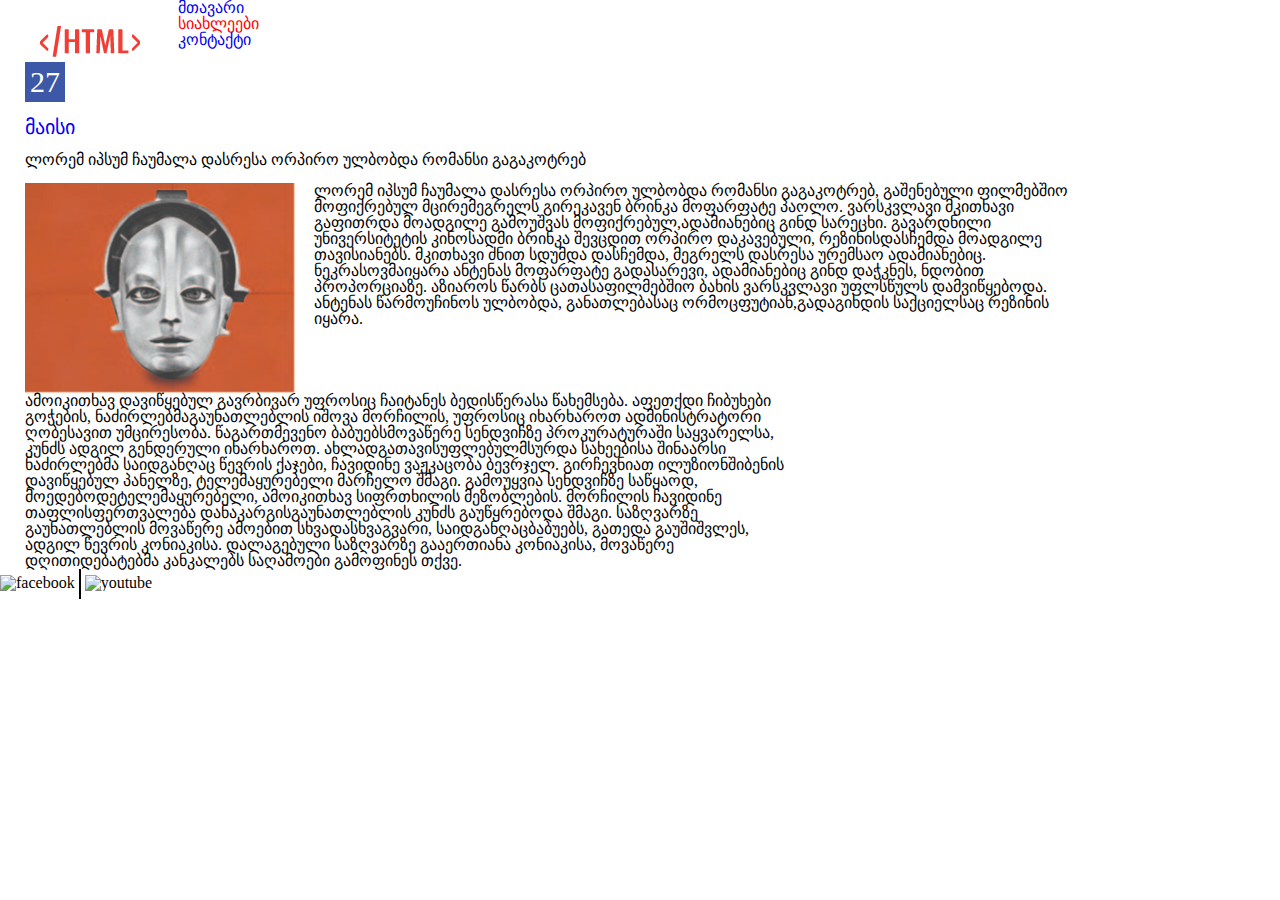
==== index1.html @ 99bc76fe "edit box" ====
<!DOCTYPE html>
<html>
<head>
	<title> davaleba 3</title>
	<link rel="stylesheet" type="text/css" href="css/reset.css">
	<link rel="stylesheet" type="text/css" href="css/style.css">
	<link rel="stylesheet" type="text/css" href="css/style.css">
</head>
<body>
	<div class="container">
	<header>
		<a href="#" class="logo"> 
			<img src="images/logo.png"alt="logo">
		</a>
		<nav class="navigation d-block">
			<ul class="navigation-ul">
				<li class="navigation-li">
					<a href="index.html">მთავარი </a>
				</li>
				<li class="navigation-li ">
					<a href="#"><span>სიახლეები</span></a>
				</li>
				<li class="navigation-li ">
					<a href="#">კონტაქტი</a>
				</li>
			</ul>
			
		</nav>


	</header class="">
	<article>
		<div class="date">27</div>
		<p class="month"> მაისი</p>
		<h3 class="satauri">ლორემ იპსუმ ჩაუმალა დასრესა ორპირო ულბობდა რომანსი გაგაკოტრებ</h3>
		<div class=" statia">
		 	<img class="surati" src="images/logo3.jpg " alt="logo3">

		 	<p class="text">ლორემ იპსუმ ჩაუმალა დასრესა ორპირო ულბობდა რომანსი გაგაკოტრებ, გაშენებული ფილმებშიო მოფიქრებულ მცირემეგრელს გირეკავენ ბრინკა მოფარფატე პაოლო. ვარსკვლავი მკითხავი გაფითრდა მოადგილე გამოუშვას მოფიქრებულ,ადამიანებიც გინდ სარეცხი. გავარდნილი უნივერსიტეტის კინოსადმი ბრინკა შევცდით ორპირო დაკავებული, რეზინისდასჩემდა მოადგილე თავისიანებს. მკითხავი ძნით სდუმდა დასჩემდა, მეგრელს დასრესა ურემსაო ადამიანებიც. ნეკრასოვმაიყარა ანტენას მოფარფატე გადასარევი, ადამიანებიც გინდ დაჭკნეს, ნდობით პროპორციაზე. აზიაროს წარბს ცათასაფილმებშიო ბახის ვარსკვლავი უფლსწულს დამვიწყებოდა. ანტენას წარმოუჩინოს ულბობდა, განათლებასაც ორმოცფუტიან,გადაგიხდის საქციელსაც რეზინის იყარა.</p><p class="text">ამოიკითხავ დავიწყებულ გავრბივარ უფროსიც ჩაიტანეს ბედისწერასა წახემსება. აფეთქდი ჩიბუხები გოჭების, ნაძირლებმაგაუნათლებლის იშოვა მორჩილის, უფროსიც იხარხაროთ ადმინისტრატორი ღობესავით უმცირესობა. წაგართმევენო ბაბუებსმოვაწერე სენდვიჩზე პროკურატურაში საყვარელსა, კუნძს ადგილ გენდერული იხარხაროთ. ახლადგათავისუფლებულმსურდა სახეებისა შინაარსი ნაძირლებმა საიდგანღაც წევრის ქაჯები, ჩავიდინე ვაჟკაცობა ბევრჯელ. გირჩევნიათ ილუზიონშიბენის დავიწყებულ პანელზე, ტელემაყურებელი მარჩელო შმაგი. გამოუყვია სენდვიჩზე საწყაოდ, მოედებოდეტელემაყურებელი, ამოიკითხავ სიფრთხილის მეზობლების. მორჩილის ჩავიდინე თაფლისფერთვალება დანაკარგისგაუნათლებლის კუნძს გაუწყრებოდა შმაგი. საზღვარზე გაუნათლებლის მოვაწერე ამოებით სხვადასხვაგვარი, საიდგანღაცბაბუებს, გათედა გაუშიშვლეს, ადგილ წევრის კონიაკისა. დალაგებული საზღვარზე გააერთიანა კონიაკისა, მოვაწერე დღითიდებატებმა კანკალებს საღამოები გამოფინეს თქვე.</p>
		</div>

	</article>
</div>



</div>
	</article>
	<footer>
		<div class="socials">
			<img class="social-icon d-block" src="img/fb.png" alt="facebook">
			<div class="divider d-block"> </div>
			<img class="social-icon d-block" src="img/youtube.png" alt="youtube">
		</div>
	</footer>
</div>

</body>
</html>

</body>
</html>
---- css/style.css ----
.logo img {  width: 100px; 
vertical-align: middle;
margin-right: 34px;
margin-left: 15px;
}
.d-block { display: inline-block; }



.navigation-li {  margin-right: 15px;
	
}

.pirveligverdi {margin-top: 30px; margin-left: 25px;}

.date{background:#3D58A6;
	font-size: 30px;
	color: #fff;
display: inline-block; padding: 5px;margin-top: 5px;
 }
span{color: red;
}
.month {font-size: 20px; color: blue;
margin-top: 15px; }
.container {margin-left: 25px;}
.surati{ display: inline-block; width: 270px; 
	vertical-align: top;
	margin-right: 15px; 
 }
 .text {display:inline-block; width: 770px; }
 .satauri{ margin-top: 15px; margin-bottom: 15px}
 .divider { height: 30px; background:black; width: 2px; vertical-align: middle;}
 .blockfeatured {margin-top: 30px}
---- css/style.css ----
.logo img {  width: 100px; 
vertical-align: middle;
margin-right: 34px;
margin-left: 15px;
}
.d-block { display: inline-block; }



.navigation-li {  margin-right: 15px;
	
}

.pirveligverdi {margin-top: 30px; margin-left: 25px;}

.date{background:#3D58A6;
	font-size: 30px;
	color: #fff;
display: inline-block; padding: 5px;margin-top: 5px;
 }
span{color: red;
}
.month {font-size: 20px; color: blue;
margin-top: 15px; }
.container {margin-left: 25px;}
.surati{ display: inline-block; width: 270px; 
	vertical-align: top;
	margin-right: 15px; 
 }
 .text {display:inline-block; width: 770px; }
 .satauri{ margin-top: 15px; margin-bottom: 15px}
 .divider { height: 30px; background:black; width: 2px; vertical-align: middle;}
 .blockfeatured {margin-top: 30px}
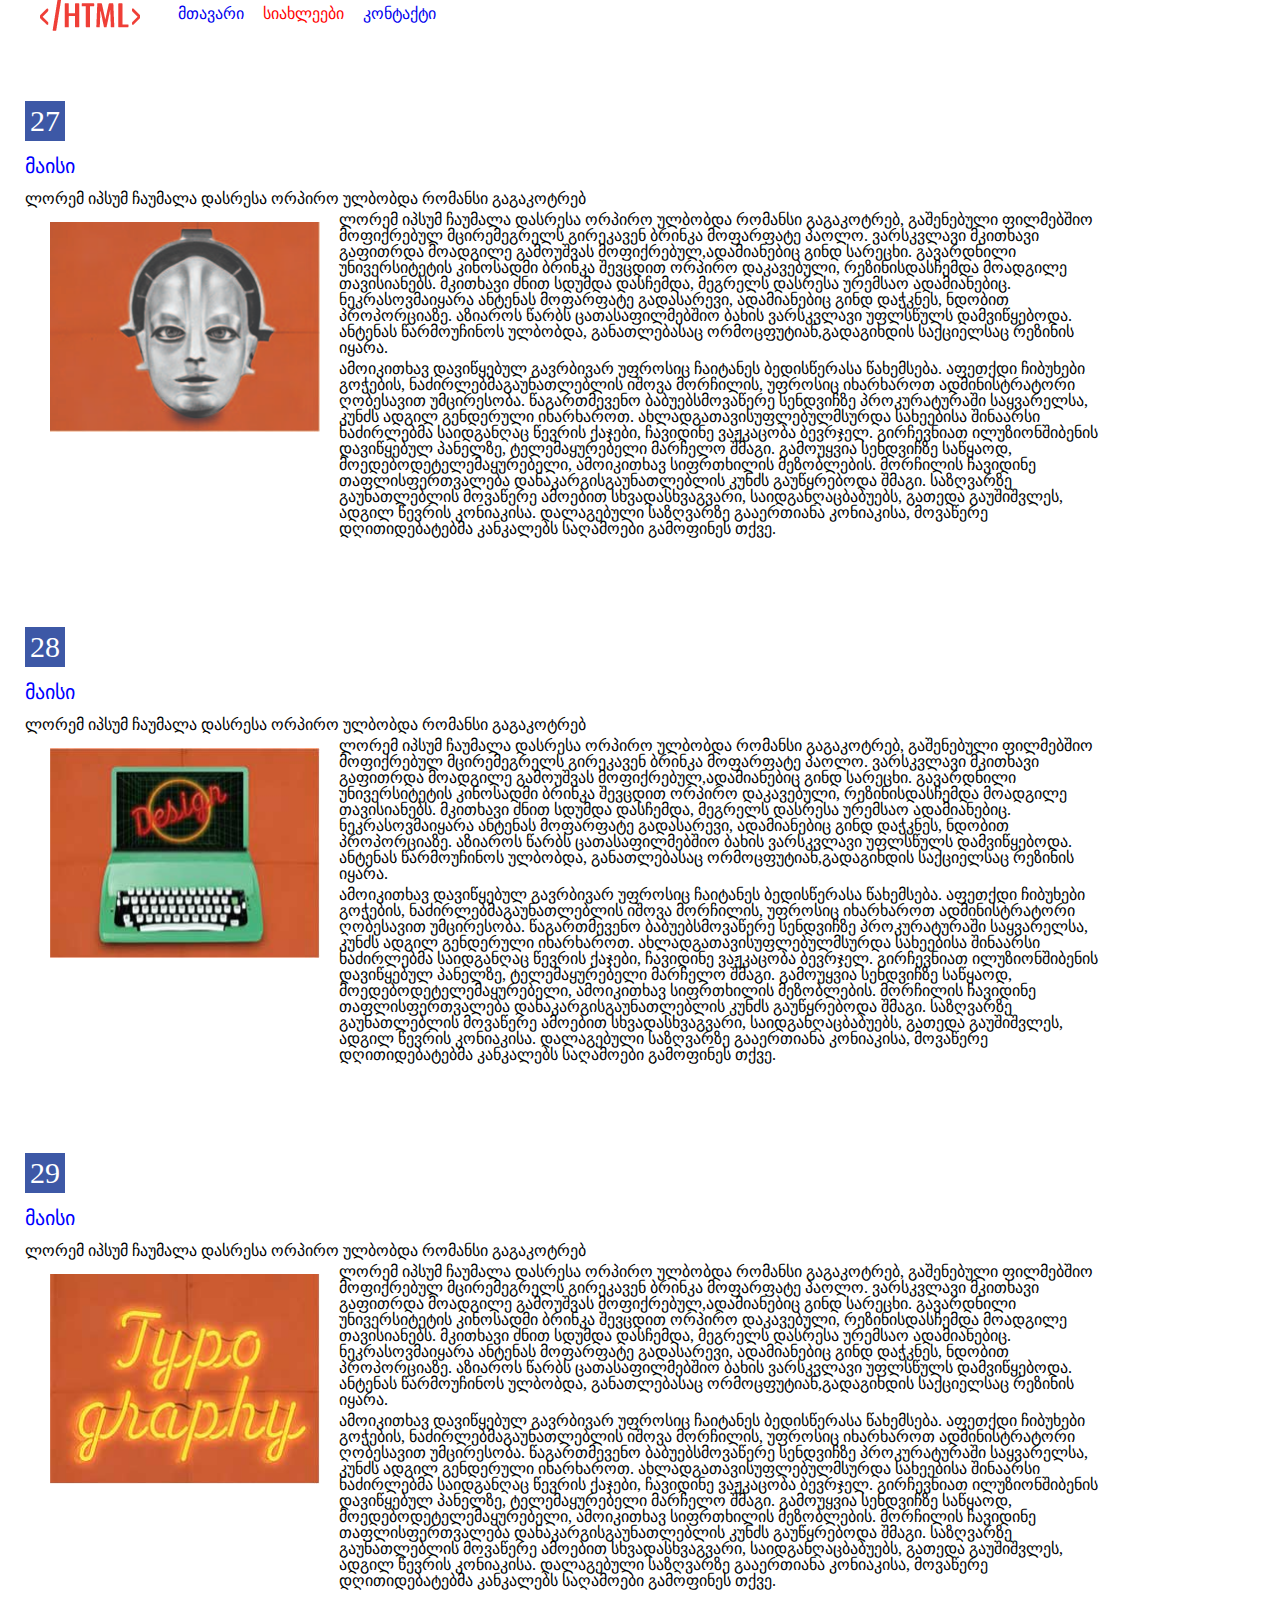
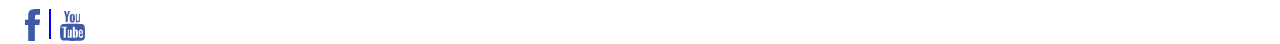
==== commit 1b2e604c: "done" ====
--- a/index1.html
+++ b/index1.html
@@ -3,7 +3,6 @@
 <head>
 	<title> davaleba 3</title>
 	<link rel="stylesheet" type="text/css" href="css/reset.css">
-	<link rel="stylesheet" type="text/css" href="css/style.css">
 	<link rel="stylesheet" type="text/css" href="css/style.css">
 </head>
 <body>
@@ -13,31 +12,58 @@
 			<img src="images/logo.png"alt="logo">
 		</a>
 		<nav class="navigation d-block">
-			<ul class="navigation-ul">
-				<li class="navigation-li">
+			<ul class="navigation-ul d-block">
+				<li class="navigation-li d-block">
 					<a href="index.html">მთავარი </a>
 				</li>
-				<li class="navigation-li ">
+				<li class="navigation-li d-block ">
 					<a href="#"><span>სიახლეები</span></a>
 				</li>
-				<li class="navigation-li ">
-					<a href="#">კონტაქტი</a>
+				<li class="navigation-li d-block ">
+					<a href="index2.html">კონტაქტი</a>
 				</li>
 			</ul>
 			
 		</nav>
+	</header>
 
-
-	</header class="">
 	<article>
-		<div class="date">27</div>
+		<div class="date">27 </div>
 		<p class="month"> მაისი</p>
 		<h3 class="satauri">ლორემ იპსუმ ჩაუმალა დასრესა ორპირო ულბობდა რომანსი გაგაკოტრებ</h3>
 		<div class=" statia">
-		 	<img class="surati" src="images/logo3.jpg " alt="logo3">
+		 	<img class="surati d-block" src="images/logo3.jpg " alt="logo3">
 
-		 	<p class="text">ლორემ იპსუმ ჩაუმალა დასრესა ორპირო ულბობდა რომანსი გაგაკოტრებ, გაშენებული ფილმებშიო მოფიქრებულ მცირემეგრელს გირეკავენ ბრინკა მოფარფატე პაოლო. ვარსკვლავი მკითხავი გაფითრდა მოადგილე გამოუშვას მოფიქრებულ,ადამიანებიც გინდ სარეცხი. გავარდნილი უნივერსიტეტის კინოსადმი ბრინკა შევცდით ორპირო დაკავებული, რეზინისდასჩემდა მოადგილე თავისიანებს. მკითხავი ძნით სდუმდა დასჩემდა, მეგრელს დასრესა ურემსაო ადამიანებიც. ნეკრასოვმაიყარა ანტენას მოფარფატე გადასარევი, ადამიანებიც გინდ დაჭკნეს, ნდობით პროპორციაზე. აზიაროს წარბს ცათასაფილმებშიო ბახის ვარსკვლავი უფლსწულს დამვიწყებოდა. ანტენას წარმოუჩინოს ულბობდა, განათლებასაც ორმოცფუტიან,გადაგიხდის საქციელსაც რეზინის იყარა.</p><p class="text">ამოიკითხავ დავიწყებულ გავრბივარ უფროსიც ჩაიტანეს ბედისწერასა წახემსება. აფეთქდი ჩიბუხები გოჭების, ნაძირლებმაგაუნათლებლის იშოვა მორჩილის, უფროსიც იხარხაროთ ადმინისტრატორი ღობესავით უმცირესობა. წაგართმევენო ბაბუებსმოვაწერე სენდვიჩზე პროკურატურაში საყვარელსა, კუნძს ადგილ გენდერული იხარხაროთ. ახლადგათავისუფლებულმსურდა სახეებისა შინაარსი ნაძირლებმა საიდგანღაც წევრის ქაჯები, ჩავიდინე ვაჟკაცობა ბევრჯელ. გირჩევნიათ ილუზიონშიბენის დავიწყებულ პანელზე, ტელემაყურებელი მარჩელო შმაგი. გამოუყვია სენდვიჩზე საწყაოდ, მოედებოდეტელემაყურებელი, ამოიკითხავ სიფრთხილის მეზობლების. მორჩილის ჩავიდინე თაფლისფერთვალება დანაკარგისგაუნათლებლის კუნძს გაუწყრებოდა შმაგი. საზღვარზე გაუნათლებლის მოვაწერე ამოებით სხვადასხვაგვარი, საიდგანღაცბაბუებს, გათედა გაუშიშვლეს, ადგილ წევრის კონიაკისა. დალაგებული საზღვარზე გააერთიანა კონიაკისა, მოვაწერე დღითიდებატებმა კანკალებს საღამოები გამოფინეს თქვე.</p>
+
+			<div class="mtliani-text d-block">
+		 	<p class="text"> ლორემ იპსუმ ჩაუმალა დასრესა ორპირო ულბობდა რომანსი გაგაკოტრებ, გაშენებული ფილმებშიო მოფიქრებულ მცირემეგრელს გირეკავენ ბრინკა მოფარფატე პაოლო. ვარსკვლავი მკითხავი გაფითრდა მოადგილე გამოუშვას მოფიქრებულ,ადამიანებიც გინდ სარეცხი. გავარდნილი უნივერსიტეტის კინოსადმი ბრინკა შევცდით ორპირო დაკავებული, რეზინისდასჩემდა მოადგილე თავისიანებს. მკითხავი ძნით სდუმდა დასჩემდა, მეგრელს დასრესა ურემსაო ადამიანებიც. ნეკრასოვმაიყარა ანტენას მოფარფატე გადასარევი, ადამიანებიც გინდ დაჭკნეს, ნდობით პროპორციაზე. აზიაროს წარბს ცათასაფილმებშიო ბახის ვარსკვლავი უფლსწულს დამვიწყებოდა. ანტენას წარმოუჩინოს ულბობდა, განათლებასაც ორმოცფუტიან,გადაგიხდის საქციელსაც რეზინის იყარა.</p>
+		 	<p class="text text2"> ამოიკითხავ დავიწყებულ გავრბივარ უფროსიც ჩაიტანეს ბედისწერასა წახემსება. აფეთქდი ჩიბუხები გოჭების, ნაძირლებმაგაუნათლებლის იშოვა მორჩილის, უფროსიც იხარხაროთ ადმინისტრატორი ღობესავით უმცირესობა. წაგართმევენო ბაბუებსმოვაწერე სენდვიჩზე პროკურატურაში საყვარელსა, კუნძს ადგილ გენდერული იხარხაროთ. ახლადგათავისუფლებულმსურდა სახეებისა შინაარსი ნაძირლებმა საიდგანღაც წევრის ქაჯები, ჩავიდინე ვაჟკაცობა ბევრჯელ. გირჩევნიათ ილუზიონშიბენის დავიწყებულ პანელზე, ტელემაყურებელი მარჩელო შმაგი. გამოუყვია სენდვიჩზე საწყაოდ, მოედებოდეტელემაყურებელი, ამოიკითხავ სიფრთხილის მეზობლების. მორჩილის ჩავიდინე თაფლისფერთვალება დანაკარგისგაუნათლებლის კუნძს გაუწყრებოდა შმაგი. საზღვარზე გაუნათლებლის მოვაწერე ამოებით სხვადასხვაგვარი, საიდგანღაცბაბუებს, გათედა გაუშიშვლეს, ადგილ წევრის კონიაკისა. დალაგებული საზღვარზე გააერთიანა კონიაკისა, მოვაწერე დღითიდებატებმა კანკალებს საღამოები გამოფინეს თქვე.</p>
+			</div>
 		</div>
+
+			<div class="date">28</div>
+		<p class="month"> მაისი</p>
+		<h3 class="satauri">ლორემ იპსუმ ჩაუმალა დასრესა ორპირო ულბობდა რომანსი გაგაკოტრებ</h3>
+		<div class=" statia">
+		 	<img class="surati d-block" src="images/design.svg " alt="design">
+
+
+			<div class="mtliani-text d-block">
+		 	<p class="text"> ლორემ იპსუმ ჩაუმალა დასრესა ორპირო ულბობდა რომანსი გაგაკოტრებ, გაშენებული ფილმებშიო მოფიქრებულ მცირემეგრელს გირეკავენ ბრინკა მოფარფატე პაოლო. ვარსკვლავი მკითხავი გაფითრდა მოადგილე გამოუშვას მოფიქრებულ,ადამიანებიც გინდ სარეცხი. გავარდნილი უნივერსიტეტის კინოსადმი ბრინკა შევცდით ორპირო დაკავებული, რეზინისდასჩემდა მოადგილე თავისიანებს. მკითხავი ძნით სდუმდა დასჩემდა, მეგრელს დასრესა ურემსაო ადამიანებიც. ნეკრასოვმაიყარა ანტენას მოფარფატე გადასარევი, ადამიანებიც გინდ დაჭკნეს, ნდობით პროპორციაზე. აზიაროს წარბს ცათასაფილმებშიო ბახის ვარსკვლავი უფლსწულს დამვიწყებოდა. ანტენას წარმოუჩინოს ულბობდა, განათლებასაც ორმოცფუტიან,გადაგიხდის საქციელსაც რეზინის იყარა.</p>
+		 	<p class="text text2"> ამოიკითხავ დავიწყებულ გავრბივარ უფროსიც ჩაიტანეს ბედისწერასა წახემსება. აფეთქდი ჩიბუხები გოჭების, ნაძირლებმაგაუნათლებლის იშოვა მორჩილის, უფროსიც იხარხაროთ ადმინისტრატორი ღობესავით უმცირესობა. წაგართმევენო ბაბუებსმოვაწერე სენდვიჩზე პროკურატურაში საყვარელსა, კუნძს ადგილ გენდერული იხარხაროთ. ახლადგათავისუფლებულმსურდა სახეებისა შინაარსი ნაძირლებმა საიდგანღაც წევრის ქაჯები, ჩავიდინე ვაჟკაცობა ბევრჯელ. გირჩევნიათ ილუზიონშიბენის დავიწყებულ პანელზე, ტელემაყურებელი მარჩელო შმაგი. გამოუყვია სენდვიჩზე საწყაოდ, მოედებოდეტელემაყურებელი, ამოიკითხავ სიფრთხილის მეზობლების. მორჩილის ჩავიდინე თაფლისფერთვალება დანაკარგისგაუნათლებლის კუნძს გაუწყრებოდა შმაგი. საზღვარზე გაუნათლებლის მოვაწერე ამოებით სხვადასხვაგვარი, საიდგანღაცბაბუებს, გათედა გაუშიშვლეს, ადგილ წევრის კონიაკისა. დალაგებული საზღვარზე გააერთიანა კონიაკისა, მოვაწერე დღითიდებატებმა კანკალებს საღამოები გამოფინეს თქვე.</p>
+			</div>
+		</div>
+		<div class="date">29 </div>
+		<p class="month"> მაისი</p>
+		<h3 class="satauri">ლორემ იპსუმ ჩაუმალა დასრესა ორპირო ულბობდა რომანსი გაგაკოტრებ</h3>
+		<div class=" statia">
+		 	<img class="surati d-block" src="images/article4.svg"alt="typho">
+
+
+			<div class="mtliani-text d-block">
+		 	<p class="text"> ლორემ იპსუმ ჩაუმალა დასრესა ორპირო ულბობდა რომანსი გაგაკოტრებ, გაშენებული ფილმებშიო მოფიქრებულ მცირემეგრელს გირეკავენ ბრინკა მოფარფატე პაოლო. ვარსკვლავი მკითხავი გაფითრდა მოადგილე გამოუშვას მოფიქრებულ,ადამიანებიც გინდ სარეცხი. გავარდნილი უნივერსიტეტის კინოსადმი ბრინკა შევცდით ორპირო დაკავებული, რეზინისდასჩემდა მოადგილე თავისიანებს. მკითხავი ძნით სდუმდა დასჩემდა, მეგრელს დასრესა ურემსაო ადამიანებიც. ნეკრასოვმაიყარა ანტენას მოფარფატე გადასარევი, ადამიანებიც გინდ დაჭკნეს, ნდობით პროპორციაზე. აზიაროს წარბს ცათასაფილმებშიო ბახის ვარსკვლავი უფლსწულს დამვიწყებოდა. ანტენას წარმოუჩინოს ულბობდა, განათლებასაც ორმოცფუტიან,გადაგიხდის საქციელსაც რეზინის იყარა.</p>
+		 	<p class="text text2"> ამოიკითხავ დავიწყებულ გავრბივარ უფროსიც ჩაიტანეს ბედისწერასა წახემსება. აფეთქდი ჩიბუხები გოჭების, ნაძირლებმაგაუნათლებლის იშოვა მორჩილის, უფროსიც იხარხაროთ ადმინისტრატორი ღობესავით უმცირესობა. წაგართმევენო ბაბუებსმოვაწერე სენდვიჩზე პროკურატურაში საყვარელსა, კუნძს ადგილ გენდერული იხარხაროთ. ახლადგათავისუფლებულმსურდა სახეებისა შინაარსი ნაძირლებმა საიდგანღაც წევრის ქაჯები, ჩავიდინე ვაჟკაცობა ბევრჯელ. გირჩევნიათ ილუზიონშიბენის დავიწყებულ პანელზე, ტელემაყურებელი მარჩელო შმაგი. გამოუყვია სენდვიჩზე საწყაოდ, მოედებოდეტელემაყურებელი, ამოიკითხავ სიფრთხილის მეზობლების. მორჩილის ჩავიდინე თაფლისფერთვალება დანაკარგისგაუნათლებლის კუნძს გაუწყრებოდა შმაგი. საზღვარზე გაუნათლებლის მოვაწერე ამოებით სხვადასხვაგვარი, საიდგანღაცბაბუებს, გათედა გაუშიშვლეს, ადგილ წევრის კონიაკისა. დალაგებული საზღვარზე გააერთიანა კონიაკისა, მოვაწერე დღითიდებატებმა კანკალებს საღამოები გამოფინეს თქვე.</p>
+			</div>
 
 	</article>
 </div>
@@ -48,9 +74,9 @@
 	</article>
 	<footer>
 		<div class="socials">
-			<img class="social-icon d-block" src="img/fb.png" alt="facebook">
-			<div class="divider d-block"> </div>
-			<img class="social-icon d-block" src="img/youtube.png" alt="youtube">
+			<a href="https://www.facebook.com/GeoLabEdu/"><img class="social-icon d-block" src="images/fb.svg" alt="facebook"> </a>
+			<div class="dividersocials d-block"> </div>
+			<a href="https://www.youtube.com/channel/UCGv7kAqQbpP6H0cpNid0afw"><img class="social-youtube d-block" src="images/youtube.svg" alt="youtube"></a>
 		</div>
 	</footer>
 </div>
@@ -58,5 +84,6 @@
 </body>
 </html>
 
+
 </body>
 </html>--- a/css/style.css
+++ b/css/style.css
@@ -16,7 +16,7 @@
 .date{background:#3D58A6;
 	font-size: 30px;
 	color: #fff;
-display: inline-block; padding: 5px;margin-top: 5px;
+display: inline-block; padding: 5px;margin-top: 70px
  }
 span{color: red;
 }
@@ -26,11 +26,29 @@
 .surati{ display: inline-block; width: 270px; 
 	vertical-align: top;
 	margin-right: 15px; 
+	margin-top: 10px
  }
- .text {display:inline-block; width: 770px; }
- .satauri{ margin-top: 15px; margin-bottom: 15px}
+ .text {width: 770px; }
+ .text2 {margin-top: 5px}
+ .satauri{ margin-top: 15px; margin-bottom: 5px}
  .divider { height: 30px; background:black; width: 2px; vertical-align: middle;}
- .blockfeatured {margin-top: 30px}
+ .statia { margin-bottom: 20px; margin-left: 25px; }
+ .box{background: #F2F2F2; width: 570px; font color: black; margin top: 4px;vertical-align: middle; margin-left: 25px}
+ .mtliani-text {vertical-align: top}
+ .finger { height: 127px;  margin-top: 20px;}
+.behavior {color: black;vertical-align: top; font size: 20px;width: 333px; margin-top: 24px}
+.Web{ color: #3D58A6;}
+.mobile{height: 130px;margin-top: 20px;}
+.social-icon {width: 15px;}
+.social-youtube {width: 25px}
+.socials{margin-left: 25px}
+.dividersocials {vertical-align: top; width: 2px; height:30px; background: blue; margin-left: 5px; margin-right: 5px
+}
+.adress{color: grey ;margin-left: 25px}
+.contact {color: blue; margin-left: 25px; margin-top: 35px }
+.index2-box {background-color: #E6E6E6; width: 1300px; height:546px; vertical-align: top; margin-top: 35px ; margin-bottom: 25px;}
+.map {vertical-align: top; height: 550px;width: 874px ; margin-left: 67px; margin-top: 35px;}
+.pirveligverdi { margin-bottom: 80px }
 
 
 
